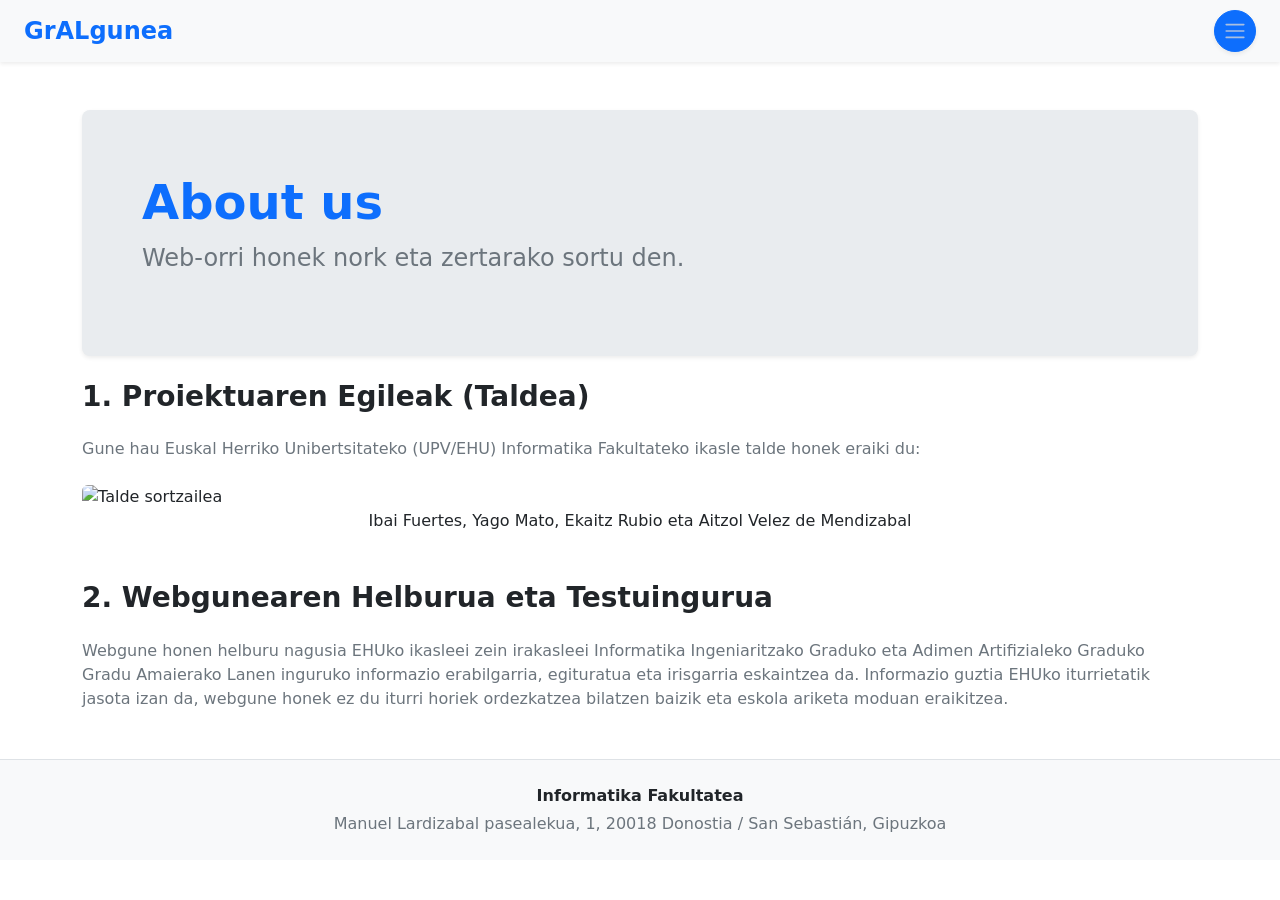
==== about.html @ 11b8554e "about" ====
<!DOCTYPE html>
<html lang="eu" data-bs-theme="light">
<head>
    <meta charset="UTF-8">
    <meta name="viewport" content="width=device-width, initial-scale=1.0">
    <title>About Us</title>
    <link href="https://cdn.jsdelivr.net/npm/bootstrap@5.3.2/dist/css/bootstrap.min.css" rel="stylesheet" integrity="sha384-T3c6CoIi6uLrA9TneNEoa7RxnatzjcDSCmG1MXxSR1GAsXEV/Dwwykc2MPK8M2HN" crossorigin="anonymous">
    <script src="https://cdn.jsdelivr.net/npm/bootstrap@5.3.2/dist/js/bootstrap.bundle.min.js" integrity="sha384-C6RzsynM9kWDrMNeT87bh95OGNyZPhcTNXj1NW7RuBCsyN/o0jlpcV8Qyq46cDfL" crossorigin="anonymous"></script> 
</head>

<body>
    <!-- Nabigazio Barra Bateratua -->
    <nav class="navbar bg-body-tertiary shadow-sm sticky-top">
        <div class="container-fluid px-4">
            <a class="navbar-brand fw-bold fs-4 text-primary" href="./index.html">GrALgunea</a>
            
            <div class="d-flex align-items-center gap-2">
                <!-- Menua zabaltzeko botoia (Eskuinera mugitzen den Drawer-a aktibatzen du) -->
                <button class="btn btn-primary d-flex align-items-center justify-content-center p-2 rounded-circle shadow-sm" type="button" data-bs-toggle="offcanvas" data-bs-target="#rightDrawer" aria-controls="rightDrawer" aria-label="Toggle navigation" style="width: 42px; height: 42px;">
                    <span class="navbar-toggler-icon" style="filter: invert(1);"></span>
                </button>
            </div>
        </div>
    </nav>

    <!-- Eskuinetik Ateratzen Den Menua (Offcanvas Drawer) -->
    <div class="offcanvas offcanvas-end" tabindex="-1" id="rightDrawer" aria-labelledby="rightDrawerLabel">
        <div class="offcanvas-header border-bottom">
            <h5 class="offcanvas-title fw-bold text-primary" id="rightDrawerLabel">Menu Nagusia</h5>
            <button type="button" class="btn-close" data-bs-dismiss="offcanvas" aria-label="Close"></button>
        </div>
        <div class="offcanvas-body">
            <ul class="navbar-nav fs-5">
                <li class="nav-item mb-2">
                    <a class="nav-link" href="./index.html">🏠 Hasiera</a>
                </li>
                <li class="nav-item mb-2">
                    <a class="nav-link active fw-semibold text-primary" aria-current="page" href="./egutegia.html">📅 Egutegia</a>
                </li>
                <li class="nav-item mb-2">
                    <a class="nav-link" href="./memoriak.html">📄 Memoriak</a>
                </li>
                <li class="nav-item mb-2">
                    <a class="nav-link" href="./galdetegia.html">❓ Galdetegia</a>
                </li>
                <li class="nav-item dropdown mb-2">
                    <a class="nav-link dropdown-toggle" href="#" role="button" data-bs-toggle="dropdown" aria-expanded="false">
                        ⚖️ Araudia
                    </a>
                    <ul class="dropdown-menu border-0 shadow-sm ps-3 bg-body-tertiary">
                        <li><a class="dropdown-item py-2" href="./iaaraudia.html">Informatika Ingeniaritza</a></li>
                        <li><a class="dropdown-item py-2" href="./infoaraudia.html">Adimen Artifiziala</a></li>
                        <li><hr class="dropdown-divider"></li>
                        <li><a class="dropdown-item py-2" href="./araudiorokorra.html">Araudi Orokorra</a></li>
                    </ul>
                </li>
                <li class="nav-item mb-2">
                    <a class="nav-link" href="./about.html">👥 About Us</a>
                </li>
            </ul>
        </div>
    </div>

    <!-- Edukia -->
    <div class="container my-5">
        <div class="p-5 mb-4 bg-body-secondary rounded-3 shadow-sm">
            <div class="container-fluid py-3">
                <h1 class="display-5 fw-bold text-primary">About us</h1>
                <p class="col-md-10 fs-4 text-secondary">Web-orri honek nork eta zertarako sortu den.</p>
                <!-- <p class="lead">Gradu Amaierako Lana arrakastaz bideratzeko, funtsezkoa da urrats bakoitza garaiz eta forman egitea. Hemen aurkituko dituzu ikasturtean zehar jarraitu beharreko fase nagusiak eta deialdi desberdinen epeak.</p> -->
            </div>
        </div>

        <section class="mb-5">
            <h2 class="h3 mb-4 text-body fw-bold">1. Proiektuaren Egileak (Taldea)</h2>
            <p class="text-secondary mb-4">Gune hau Euskal Herriko Unibertsitateko (UPV/EHU) Informatika Fakultateko ikasle talde honek eraiki du:</p>
            
            <img src="img/us.png" class="img-fluid d-block mx-auto rounded" alt="Talde sortzailea">
            
            <p class="text-center">Ibai Fuertes, Yago Mato, Ekaitz Rubio eta Aitzol Velez de Mendizabal</p>
        </section>

        <section class="mb-5">
            <h2 class="h3 mb-4 text-body fw-bold">2. Webgunearen Helburua eta Testuingurua</h2>
            <p class="text-secondary mb-4">Webgune honen helburu nagusia EHUko ikasleei zein irakasleei Informatika Ingeniaritzako Graduko eta Adimen Artifizialeko Graduko Gradu Amaierako Lanen inguruko informazio erabilgarria, egituratua eta irisgarria eskaintzea da. Informazio guztia EHUko iturrietatik jasota izan da, webgune honek ez du iturri horiek ordezkatzea bilatzen baizik eta eskola ariketa moduan eraikitzea.</p>
        </section>
    </div>

    <!-- Oina -->
    <footer class="bg-body-tertiary text-body py-4 mt-5 border-top">
        <div class="container text-center">
            <p class="mb-1 fw-bold">Informatika Fakultatea</p>
            <p class="mb-0 text-secondary">Manuel Lardizabal pasealekua, 1, 20018 Donostia / San Sebastián, Gipuzkoa</p>
        </div>
    </footer>
</body>
</html>
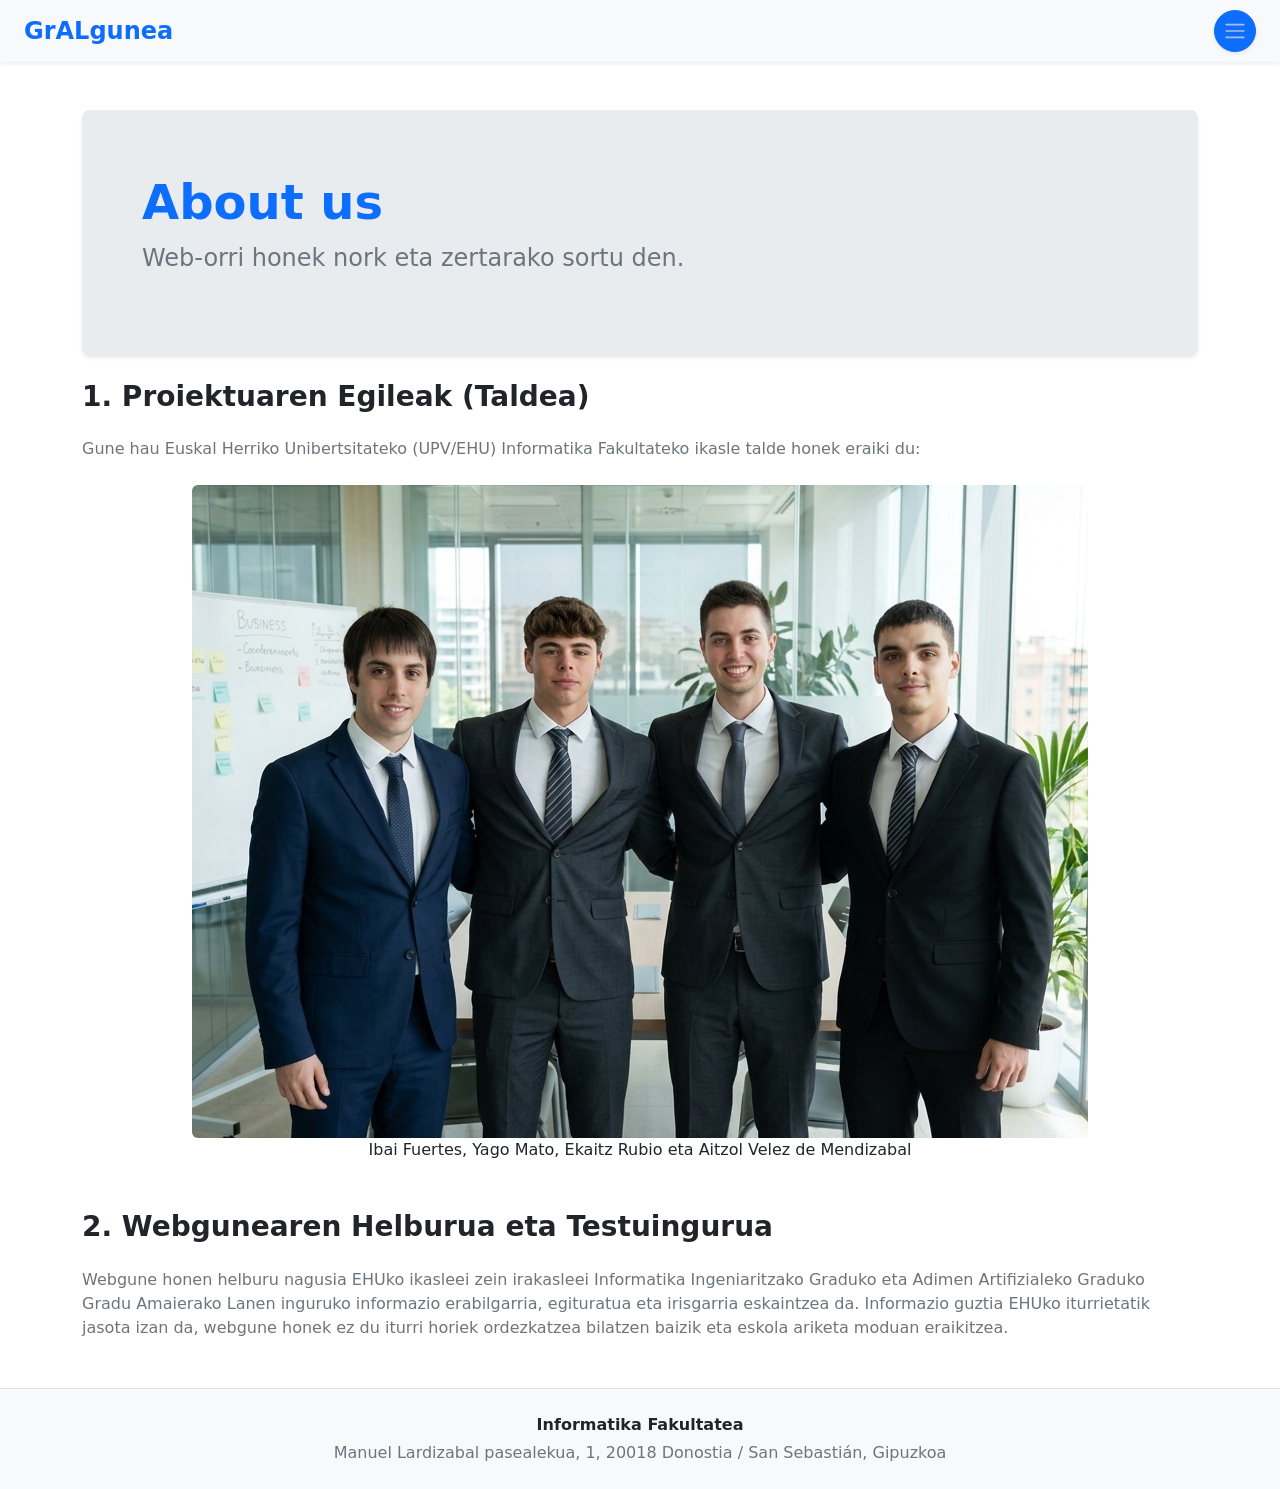
==== commit f96f8e90: "araudia eguneratuta" ====
--- a/about.html
+++ b/about.html
@@ -35,7 +35,7 @@
                     <a class="nav-link" href="./index.html">🏠 Hasiera</a>
                 </li>
                 <li class="nav-item mb-2">
-                    <a class="nav-link active fw-semibold text-primary" aria-current="page" href="./egutegia.html">📅 Egutegia</a>
+                    <a class="nav-link" href="./egutegia.html">📅 Egutegia</a>
                 </li>
                 <li class="nav-item mb-2">
                     <a class="nav-link" href="./memoriak.html">📄 Memoriak</a>
@@ -44,15 +44,7 @@
                     <a class="nav-link" href="./galdetegia.html">❓ Galdetegia</a>
                 </li>
                 <li class="nav-item dropdown mb-2">
-                    <a class="nav-link dropdown-toggle" href="#" role="button" data-bs-toggle="dropdown" aria-expanded="false">
-                        ⚖️ Araudia
-                    </a>
-                    <ul class="dropdown-menu border-0 shadow-sm ps-3 bg-body-tertiary">
-                        <li><a class="dropdown-item py-2" href="./iaaraudia.html">Informatika Ingeniaritza</a></li>
-                        <li><a class="dropdown-item py-2" href="./infoaraudia.html">Adimen Artifiziala</a></li>
-                        <li><hr class="dropdown-divider"></li>
-                        <li><a class="dropdown-item py-2" href="./araudiorokorra.html">Araudi Orokorra</a></li>
-                    </ul>
+                    <a class="nav-link" href="./araudiorokorra.html">⚖️ Araudia</a>
                 </li>
                 <li class="nav-item mb-2">
                     <a class="nav-link" href="./about.html">👥 About Us</a>
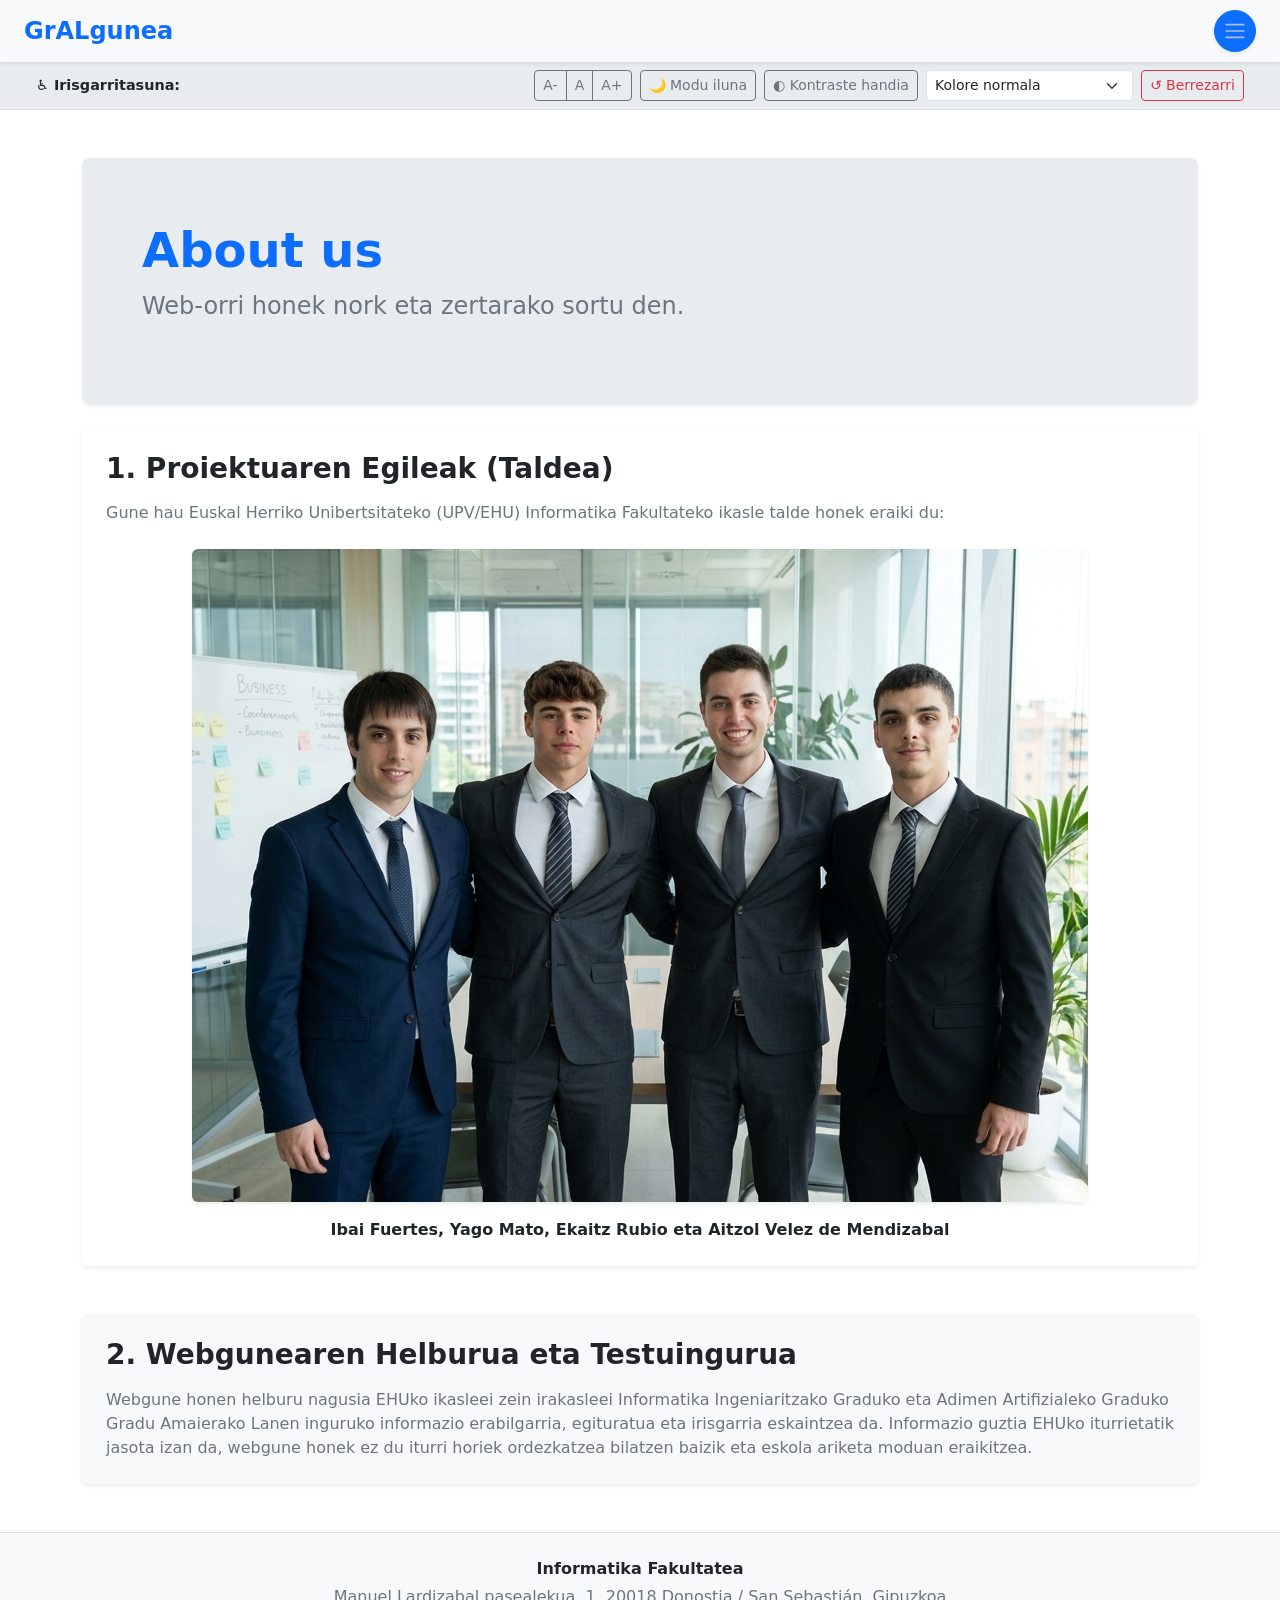
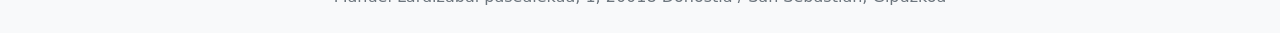
==== commit 07b5816e: "Irisgarritasuna" ====
--- a/about.html
+++ b/about.html
@@ -3,36 +3,100 @@
 <head>
     <meta charset="UTF-8">
     <meta name="viewport" content="width=device-width, initial-scale=1.0">
-    <title>About Us</title>
+    <title>About Us - GrALgunea</title>
     <link href="https://cdn.jsdelivr.net/npm/bootstrap@5.3.2/dist/css/bootstrap.min.css" rel="stylesheet" integrity="sha384-T3c6CoIi6uLrA9TneNEoa7RxnatzjcDSCmG1MXxSR1GAsXEV/Dwwykc2MPK8M2HN" crossorigin="anonymous">
-    <script src="https://cdn.jsdelivr.net/npm/bootstrap@5.3.2/dist/js/bootstrap.bundle.min.js" integrity="sha384-C6RzsynM9kWDrMNeT87bh95OGNyZPhcTNXj1NW7RuBCsyN/o0jlpcV8Qyq46cDfL" crossorigin="anonymous"></script> 
+    <link rel="stylesheet" href="./css/style.css">
+    <script src="https://cdn.jsdelivr.net/npm/bootstrap@5.3.2/dist/js/bootstrap.bundle.min.js" integrity="sha384-C6RzsynM9kWDrMNeT87bh95OGNyZPhcTNXj1NW7RuBCsyN/o0jlpcV8Qyq46cDfL" crossorigin="anonymous"></script>
 </head>
 
 <body>
+    <!-- SVG iragazkiak daltonismo motetarako -->
+    <svg xmlns="http://www.w3.org/2000/svg" class="d-none" aria-hidden="true">
+        <defs>
+            <filter id="protanopia-filter">
+                <feColorMatrix type="matrix" values="
+                    0.567 0.433 0.000 0 0
+                    0.558 0.442 0.000 0 0
+                    0.000 0.242 0.758 0 0
+                    0.000 0.000 0.000 1 0" />
+            </filter>
+            <filter id="deuteranopia-filter">
+                <feColorMatrix type="matrix" values="
+                    0.625 0.375 0.000 0 0
+                    0.700 0.300 0.000 0 0
+                    0.000 0.300 0.700 0 0
+                    0.000 0.000 0.000 1 0" />
+            </filter>
+            <filter id="tritanopia-filter">
+                <feColorMatrix type="matrix" values="
+                    0.950 0.050 0.000 0 0
+                    0.000 0.433 0.567 0 0
+                    0.000 0.475 0.525 0 0
+                    0.000 0.000 0.000 1 0" />
+            </filter>
+        </defs>
+    </svg>
+
     <!-- Nabigazio Barra Bateratua -->
     <nav class="navbar bg-body-tertiary shadow-sm sticky-top">
         <div class="container-fluid px-4">
-            <a class="navbar-brand fw-bold fs-4 text-primary" href="./index.html">GrALgunea</a>
-            
+            <a class="navbar-brand fw-bold fs-4 text-primary" href="./hasiera.html">GrALgunea</a>
+
             <div class="d-flex align-items-center gap-2">
-                <!-- Menua zabaltzeko botoia (Eskuinera mugitzen den Drawer-a aktibatzen du) -->
-                <button class="btn btn-primary d-flex align-items-center justify-content-center p-2 rounded-circle shadow-sm" type="button" data-bs-toggle="offcanvas" data-bs-target="#rightDrawer" aria-controls="rightDrawer" aria-label="Toggle navigation" style="width: 42px; height: 42px;">
+                <button class="btn btn-primary d-flex align-items-center justify-content-center p-2 rounded-circle shadow-sm" type="button" data-bs-toggle="offcanvas" data-bs-target="#rightDrawer" aria-controls="rightDrawer" aria-label="Menua ireki" style="width: 42px; height: 42px;">
                     <span class="navbar-toggler-icon" style="filter: invert(1);"></span>
                 </button>
             </div>
         </div>
     </nav>
 
+    <!-- Bigarren Barra: Irisgarritasun Aukerak -->
+    <div class="a11y-bar bg-body-secondary border-bottom py-2 px-4" role="region" aria-label="Irisgarritasun aukerak">
+        <div class="container-fluid d-flex flex-wrap align-items-center justify-content-between gap-2">
+            <span class="fw-semibold text-body">♿ Irisgarritasuna:</span>
+
+            <div class="d-flex flex-wrap align-items-center gap-2">
+                <div class="btn-group btn-group-sm" role="group" aria-label="Letra tamaina">
+                    <button type="button" class="btn btn-outline-secondary" id="btn-font-dec" title="Letra txikiagotu">A-</button>
+                    <button type="button" class="btn btn-outline-secondary" id="btn-font-reset" title="Letra tamaina lehenetsia">A</button>
+                    <button type="button" class="btn btn-outline-secondary" id="btn-font-inc" title="Letra handitu">A+</button>
+                </div>
+
+                <button type="button" class="btn btn-sm btn-outline-secondary" id="btn-theme-toggle" aria-label="Aldatu modu argia edo iluna">
+                    <span id="theme-icon">🌙</span> <span id="theme-label">Modu iluna</span>
+                </button>
+
+                <button type="button" class="btn btn-sm btn-outline-secondary" id="btn-contrast-toggle" aria-pressed="false">
+                    ◐ Kontraste handia
+                </button>
+
+                <div class="d-flex align-items-center gap-1">
+                    <label for="select-colorblind" class="visually-hidden">Daltonismo mota</label>
+                    <select id="select-colorblind" class="form-select form-select-sm" style="width: auto;" aria-label="Daltonismo mota aukeratu">
+                        <option value="none">Kolore normala</option>
+                        <option value="protanopia">Protanopia (Gorria)</option>
+                        <option value="deuteranopia">Deuteranopia (Berdea)</option>
+                        <option value="tritanopia">Tritanopia (Urdina)</option>
+                    </select>
+                </div>
+
+                <button type="button" class="btn btn-sm btn-outline-danger" id="btn-a11y-reset" title="Aukera guztiak berrezarri">
+                    ↺ Berrezarri
+                </button>
+            </div>
+        </div>
+    </div>
+
     <!-- Eskuinetik Ateratzen Den Menua (Offcanvas Drawer) -->
     <div class="offcanvas offcanvas-end" tabindex="-1" id="rightDrawer" aria-labelledby="rightDrawerLabel">
         <div class="offcanvas-header border-bottom">
             <h5 class="offcanvas-title fw-bold text-primary" id="rightDrawerLabel">Menu Nagusia</h5>
-            <button type="button" class="btn-close" data-bs-dismiss="offcanvas" aria-label="Close"></button>
+            <button type="button" class="btn-close" data-bs-dismiss="offcanvas" aria-label="Itxi"></button>
         </div>
         <div class="offcanvas-body">
             <ul class="navbar-nav fs-5">
                 <li class="nav-item mb-2">
-                    <a class="nav-link" href="./index.html">🏠 Hasiera</a>
+                    <a class="nav-link" href="./hasiera.html">🏠 Hasiera</a>
                 </li>
                 <li class="nav-item mb-2">
                     <a class="nav-link" href="./egutegia.html">📅 Egutegia</a>
@@ -43,47 +107,58 @@
                 <li class="nav-item mb-2">
                     <a class="nav-link" href="./galdetegia.html">❓ Galdetegia</a>
                 </li>
-                <li class="nav-item dropdown mb-2">
-                    <a class="nav-link" href="./araudiorokorra.html">⚖️ Araudia</a>
+                <li class="nav-item mb-2">
+                    <a class="nav-link" href="./araudia.html">⚖️ Araudia</a>
                 </li>
                 <li class="nav-item mb-2">
-                    <a class="nav-link" href="./about.html">👥 About Us</a>
+                    <a class="nav-link active fw-semibold text-primary" aria-current="page" href="./about.html">👥 About Us</a>
                 </li>
             </ul>
         </div>
     </div>
 
     <!-- Edukia -->
-    <div class="container my-5">
-        <div class="p-5 mb-4 bg-body-secondary rounded-3 shadow-sm">
-            <div class="container-fluid py-3">
-                <h1 class="display-5 fw-bold text-primary">About us</h1>
-                <p class="col-md-10 fs-4 text-secondary">Web-orri honek nork eta zertarako sortu den.</p>
-                <!-- <p class="lead">Gradu Amaierako Lana arrakastaz bideratzeko, funtsezkoa da urrats bakoitza garaiz eta forman egitea. Hemen aurkituko dituzu ikasturtean zehar jarraitu beharreko fase nagusiak eta deialdi desberdinen epeak.</p> -->
+    <div id="a11y-target">
+        <div class="container my-5">
+            <div class="p-5 mb-4 bg-body-secondary rounded-3 shadow-sm">
+                <div class="container-fluid py-3">
+                    <h1 class="display-5 fw-bold text-primary">About us</h1>
+                    <p class="col-md-10 fs-4 text-secondary">Web-orri honek nork eta zertarako sortu den.</p>
+                </div>
             </div>
+
+            <section class="mb-5">
+                <div class="card shadow-sm border-0">
+                    <div class="card-body p-4">
+                        <h2 class="h3 mb-3 text-body fw-bold">1. Proiektuaren Egileak (Taldea)</h2>
+                        <p class="text-secondary mb-4">Gune hau Euskal Herriko Unibertsitateko (UPV/EHU) Informatika Fakultateko ikasle talde honek eraiki du:</p>
+
+                        <img src="./img/us.png" class="img-fluid d-block mx-auto rounded shadow-sm mb-3" alt="Talde sortzailea">
+
+                        <p class="text-center fw-semibold mb-0">Ibai Fuertes, Yago Mato, Ekaitz Rubio eta Aitzol Velez de Mendizabal</p>
+                    </div>
+                </div>
+            </section>
+
+            <section class="mb-5">
+                <div class="card shadow-sm border-0 bg-body-tertiary">
+                    <div class="card-body p-4">
+                        <h2 class="h3 mb-3 text-body fw-bold">2. Webgunearen Helburua eta Testuingurua</h2>
+                        <p class="text-secondary mb-0">Webgune honen helburu nagusia EHUko ikasleei zein irakasleei Informatika Ingeniaritzako Graduko eta Adimen Artifizialeko Graduko Gradu Amaierako Lanen inguruko informazio erabilgarria, egituratua eta irisgarria eskaintzea da. Informazio guztia EHUko iturrietatik jasota izan da, webgune honek ez du iturri horiek ordezkatzea bilatzen baizik eta eskola ariketa moduan eraikitzea.</p>
+                    </div>
+                </div>
+            </section>
         </div>
 
-        <section class="mb-5">
-            <h2 class="h3 mb-4 text-body fw-bold">1. Proiektuaren Egileak (Taldea)</h2>
-            <p class="text-secondary mb-4">Gune hau Euskal Herriko Unibertsitateko (UPV/EHU) Informatika Fakultateko ikasle talde honek eraiki du:</p>
-            
-            <img src="img/us.png" class="img-fluid d-block mx-auto rounded" alt="Talde sortzailea">
-            
-            <p class="text-center">Ibai Fuertes, Yago Mato, Ekaitz Rubio eta Aitzol Velez de Mendizabal</p>
-        </section>
-
-        <section class="mb-5">
-            <h2 class="h3 mb-4 text-body fw-bold">2. Webgunearen Helburua eta Testuingurua</h2>
-            <p class="text-secondary mb-4">Webgune honen helburu nagusia EHUko ikasleei zein irakasleei Informatika Ingeniaritzako Graduko eta Adimen Artifizialeko Graduko Gradu Amaierako Lanen inguruko informazio erabilgarria, egituratua eta irisgarria eskaintzea da. Informazio guztia EHUko iturrietatik jasota izan da, webgune honek ez du iturri horiek ordezkatzea bilatzen baizik eta eskola ariketa moduan eraikitzea.</p>
-        </section>
+        <!-- Oina -->
+        <footer class="bg-body-tertiary text-body py-4 mt-5 border-top">
+            <div class="container text-center">
+                <p class="mb-1 fw-bold">Informatika Fakultatea</p>
+                <p class="mb-0 text-secondary">Manuel Lardizabal pasealekua, 1, 20018 Donostia / San Sebastián, Gipuzkoa</p>
+            </div>
+        </footer>
     </div>
 
-    <!-- Oina -->
-    <footer class="bg-body-tertiary text-body py-4 mt-5 border-top">
-        <div class="container text-center">
-            <p class="mb-1 fw-bold">Informatika Fakultatea</p>
-            <p class="mb-0 text-secondary">Manuel Lardizabal pasealekua, 1, 20018 Donostia / San Sebastián, Gipuzkoa</p>
-        </div>
-    </footer>
+    <script src="./js/script.js"></script>
 </body>
 </html>
--- a/css/style.css
+++ b/css/style.css
@@ -0,0 +1,42 @@
+:root {
+    --font-scale: 1;
+}
+
+html {
+    font-size: calc(16px * var(--font-scale));
+}
+
+/* Kontraste handia */
+html.a11y-high-contrast body {
+    filter: contrast(1.25);
+}
+
+html.a11y-high-contrast .card,
+html.a11y-high-contrast .list-group-item,
+html.a11y-high-contrast .form-select,
+html.a11y-high-contrast .btn {
+    border-width: 2px !important;
+}
+
+html.a11y-high-contrast a:not(.btn) {
+    text-decoration: underline;
+    font-weight: 600;
+}
+
+/* Daltonismo profilak */
+html.a11y-vision-protanopia #a11y-target {
+    filter: url("#protanopia-filter");
+}
+
+html.a11y-vision-deuteranopia #a11y-target {
+    filter: url("#deuteranopia-filter");
+}
+
+html.a11y-vision-tritanopia #a11y-target {
+    filter: url("#tritanopia-filter");
+}
+
+/* Irisgarritasun barra */
+.a11y-bar {
+    font-size: 0.9rem;
+}
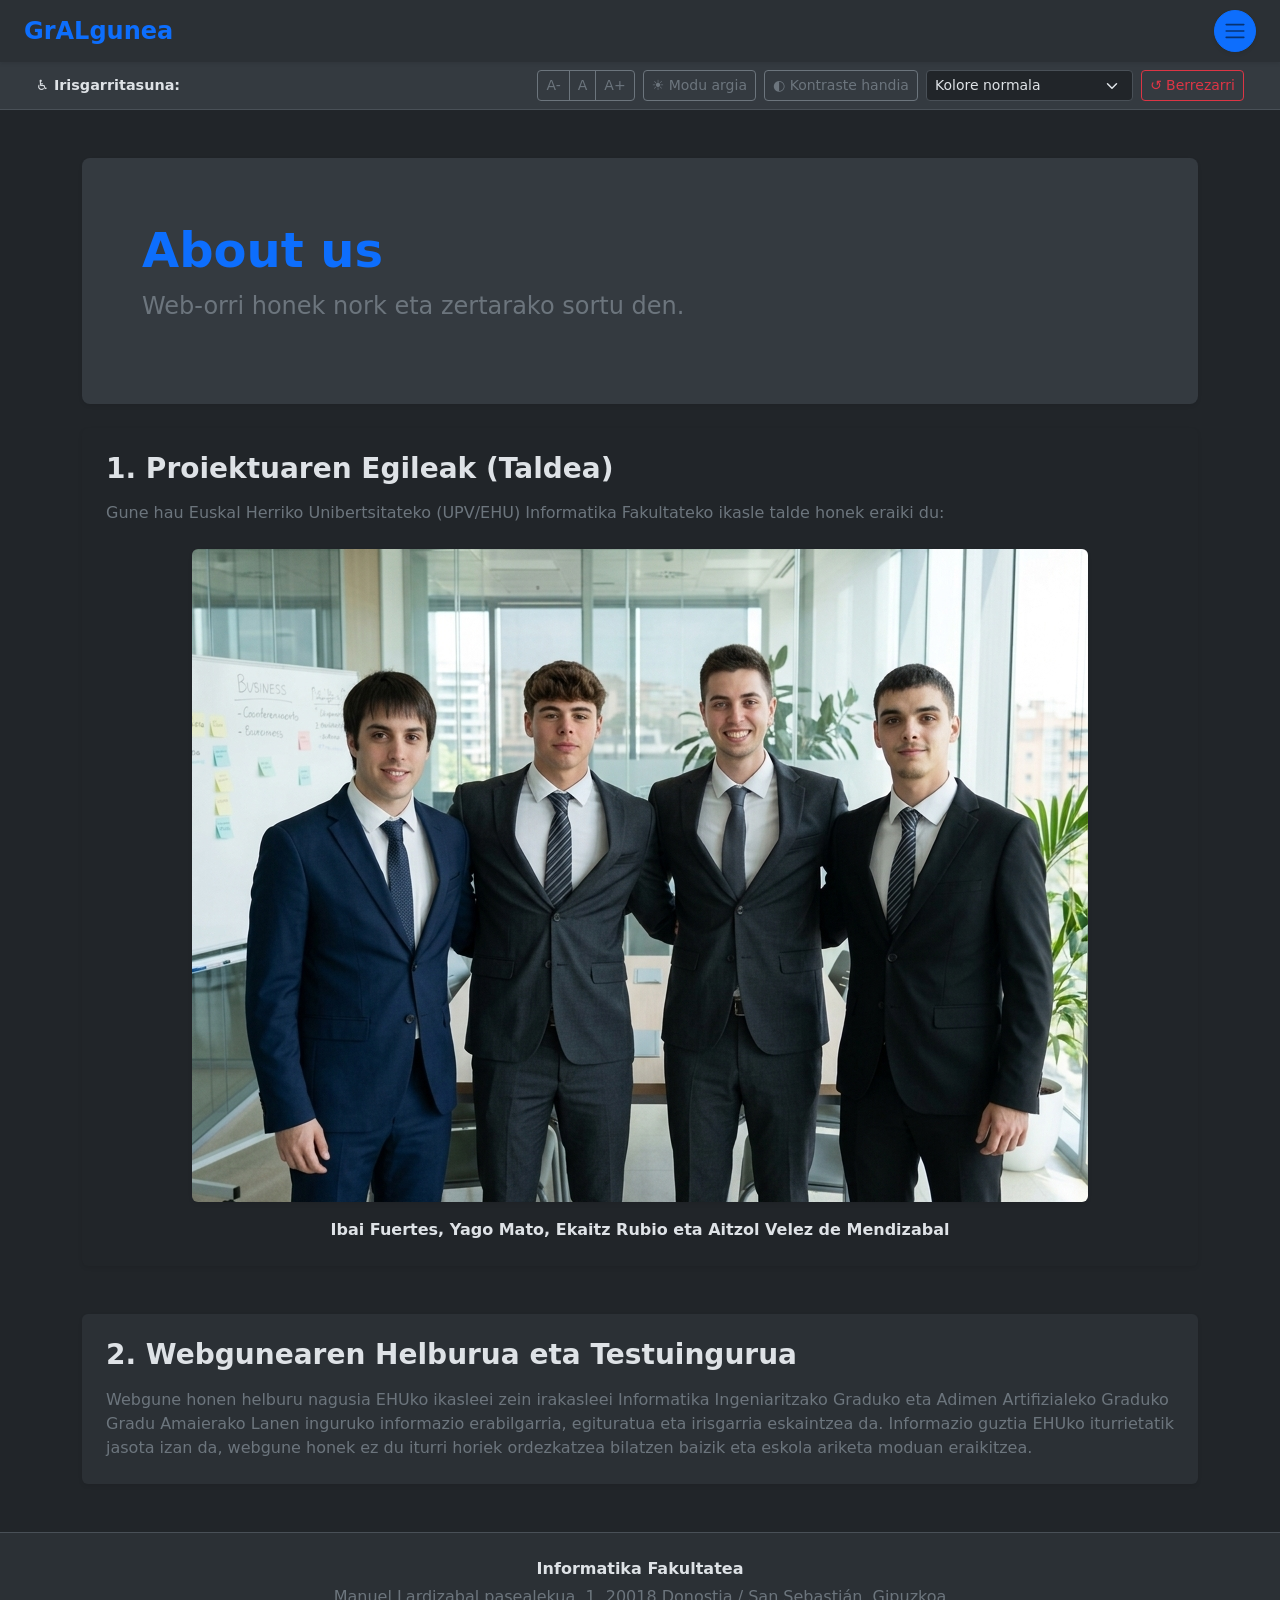
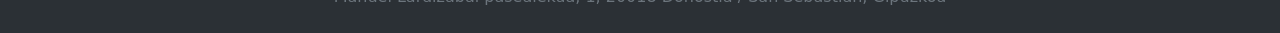
==== commit bf330e8d: "sobreescalado arreglado" ====
--- a/about.html
+++ b/about.html
@@ -1,5 +1,5 @@
 <!DOCTYPE html>
-<html lang="eu" data-bs-theme="light">
+<html lang="eu" data-bs-theme="dark">
 <head>
     <meta charset="UTF-8">
     <meta name="viewport" content="width=device-width, initial-scale=1.0">
@@ -108,7 +108,7 @@
                     <a class="nav-link" href="./galdetegia.html">❓ Galdetegia</a>
                 </li>
                 <li class="nav-item mb-2">
-                    <a class="nav-link" href="./araudia.html">⚖️ Araudia</a>
+                    <a class="nav-link" href="./araudiorokorra.html">⚖️ Araudia</a>
                 </li>
                 <li class="nav-item mb-2">
                     <a class="nav-link active fw-semibold text-primary" aria-current="page" href="./about.html">👥 About Us</a>
--- a/css/style.css
+++ b/css/style.css
@@ -3,7 +3,115 @@
 }
 
 html {
-    font-size: calc(16px * var(--font-scale));
+    font-size: 16px;
+}
+
+#a11y-target {
+    font-size: calc(1rem * var(--font-scale));
+}
+
+#a11y-target h1,
+#a11y-target .h1 {
+    font-size: clamp(1.375em, calc(1.375em + 1.5vw), 2.5em);
+}
+
+#a11y-target h2,
+#a11y-target .h2 {
+    font-size: clamp(1.325em, calc(1.325em + 0.9vw), 2em);
+}
+
+#a11y-target h3,
+#a11y-target .h3 {
+    font-size: clamp(1.3em, calc(1.3em + 0.6vw), 1.75em);
+}
+
+#a11y-target h4,
+#a11y-target .h4 {
+    font-size: clamp(1.275em, calc(1.275em + 0.3vw), 1.5em);
+}
+
+#a11y-target h5,
+#a11y-target .h5 {
+    font-size: 1.25em;
+}
+
+#a11y-target h6,
+#a11y-target .h6 {
+    font-size: 1em;
+}
+
+#a11y-target .display-1 {
+    font-size: clamp(1.625em, calc(1.625em + 4.5vw), 5em);
+}
+
+#a11y-target .display-2 {
+    font-size: clamp(1.575em, calc(1.575em + 3.9vw), 4.5em);
+}
+
+#a11y-target .display-3 {
+    font-size: clamp(1.525em, calc(1.525em + 3.3vw), 4em);
+}
+
+#a11y-target .display-4 {
+    font-size: clamp(1.475em, calc(1.475em + 2.7vw), 3.5em);
+}
+
+#a11y-target .display-5 {
+    font-size: clamp(1.425em, calc(1.425em + 2.1vw), 3em);
+}
+
+#a11y-target .display-6 {
+    font-size: clamp(1.375em, calc(1.375em + 1.5vw), 2.5em);
+}
+
+#a11y-target .fs-1 {
+    font-size: 2.5em !important;
+}
+
+#a11y-target .fs-2 {
+    font-size: 2em !important;
+}
+
+#a11y-target .fs-3 {
+    font-size: 1.75em !important;
+}
+
+#a11y-target .fs-4 {
+    font-size: 1.5em !important;
+}
+
+#a11y-target .fs-5 {
+    font-size: 1.25em !important;
+}
+
+#a11y-target .fs-6 {
+    font-size: 1em !important;
+}
+
+#a11y-target .lead {
+    font-size: 1.25em;
+}
+
+#a11y-target .btn,
+#a11y-target .form-control,
+#a11y-target .form-select,
+#a11y-target .form-check-label {
+    font-size: 1em;
+}
+
+#a11y-target .btn-sm {
+    font-size: 0.875em;
+}
+
+#a11y-target .btn-lg {
+    font-size: 1.25em;
+}
+
+@media (max-width: 991.98px) {
+    html.a11y-font-large #a11y-target .row > [class*="col-md-"] {
+        flex: 0 0 100%;
+        max-width: 100%;
+    }
 }
 
 /* Kontraste handia */
@@ -39,4 +147,47 @@
 /* Irisgarritasun barra */
 .a11y-bar {
     font-size: 0.9rem;
+}
+
+.gral-context-image {
+    width: 100%;
+    height: 220px;
+    object-fit: cover;
+}
+
+.gral-context-image-contain {
+    width: 100%;
+    max-height: 260px;
+    object-fit: contain;
+}
+
+.gral-knight-image {
+    width: 100%;
+    max-height: 180px;
+    height: auto;
+    object-fit: contain;
+}
+
+.gral-photo-right {
+    width: 100%;
+    max-height: 280px;
+    height: 280px;
+    object-fit: contain;
+}
+
+.gral-card-photo,
+.gral-phase-image {
+    width: 100%;
+    height: 180px;
+    object-fit: cover;
+}
+
+.gral-quiz-icon {
+    width: 64px;
+    height: 64px;
+    display: inline-flex;
+    align-items: center;
+    justify-content: center;
+    border-radius: 50%;
+    font-size: 1.8rem;
 }
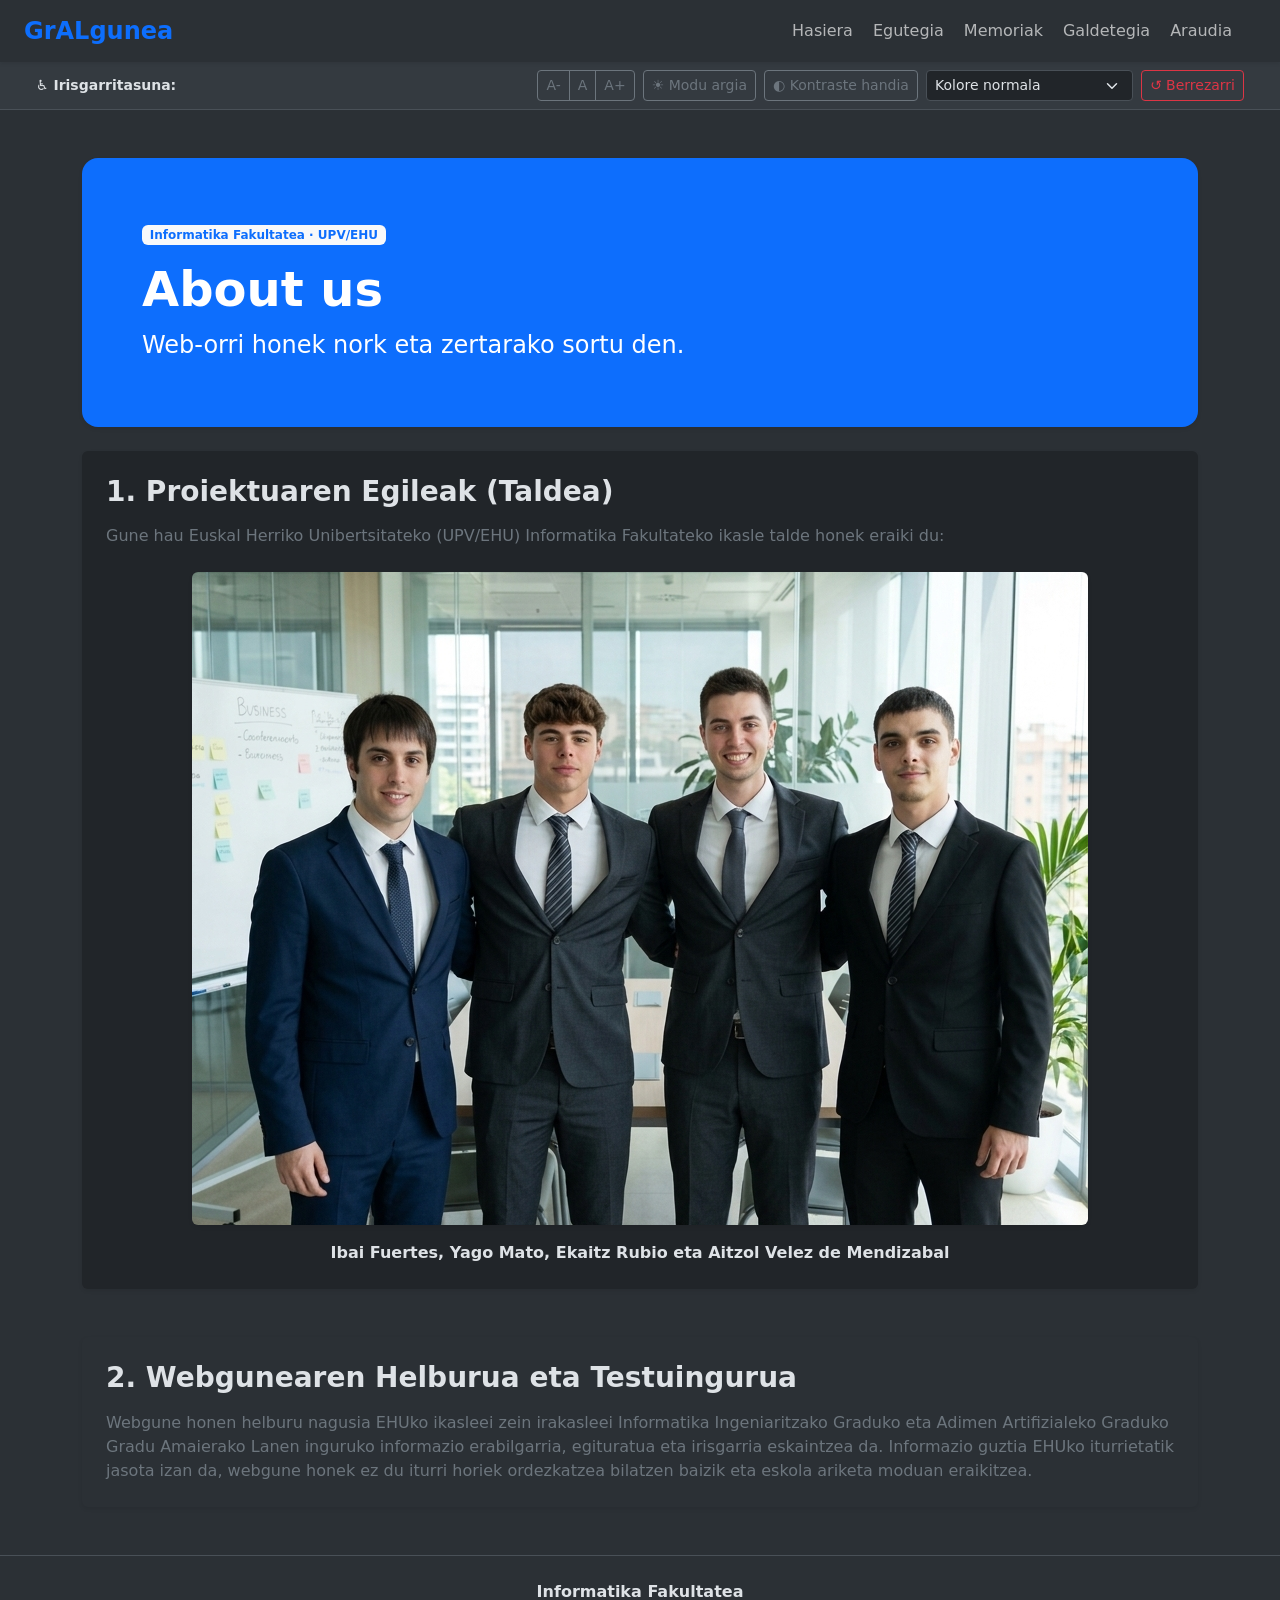
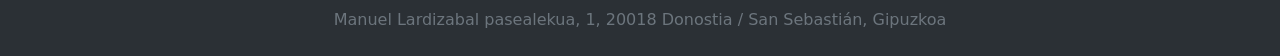
==== commit ca9be29d: "Pagina para tontos, mas intuitiva." ====
--- a/about.html
+++ b/about.html
@@ -9,25 +9,25 @@
     <script src="https://cdn.jsdelivr.net/npm/bootstrap@5.3.2/dist/js/bootstrap.bundle.min.js" integrity="sha384-C6RzsynM9kWDrMNeT87bh95OGNyZPhcTNXj1NW7RuBCsyN/o0jlpcV8Qyq46cDfL" crossorigin="anonymous"></script>
 </head>
 
-<body>
+<body class="bg-body-tertiary">
     <!-- SVG iragazkiak daltonismo motetarako -->
-    <svg xmlns="http://www.w3.org/2000/svg" class="d-none" aria-hidden="true">
+    <svg xmlns="http://www.w3.org/2000/svg" class="visually-hidden" aria-hidden="true">
         <defs>
-            <filter id="protanopia-filter">
+            <filter id="protanopia-filter" color-interpolation-filters="sRGB">
                 <feColorMatrix type="matrix" values="
                     0.567 0.433 0.000 0 0
                     0.558 0.442 0.000 0 0
                     0.000 0.242 0.758 0 0
                     0.000 0.000 0.000 1 0" />
             </filter>
-            <filter id="deuteranopia-filter">
+            <filter id="deuteranopia-filter" color-interpolation-filters="sRGB">
                 <feColorMatrix type="matrix" values="
                     0.625 0.375 0.000 0 0
                     0.700 0.300 0.000 0 0
                     0.000 0.300 0.700 0 0
                     0.000 0.000 0.000 1 0" />
             </filter>
-            <filter id="tritanopia-filter">
+            <filter id="tritanopia-filter" color-interpolation-filters="sRGB">
                 <feColorMatrix type="matrix" values="
                     0.950 0.050 0.000 0 0
                     0.000 0.433 0.567 0 0
@@ -38,20 +38,28 @@
     </svg>
 
     <!-- Nabigazio Barra Bateratua -->
-    <nav class="navbar bg-body-tertiary shadow-sm sticky-top">
+    <a class="visually-hidden-focusable position-fixed top-0 start-0 m-3 p-3 z-3 text-white bg-primary rounded-3" href="#a11y-target">Joan edukira</a>
+    <nav class="navbar navbar-expand-lg bg-body-tertiary shadow-sm sticky-top py-2">
         <div class="container-fluid px-4">
-            <a class="navbar-brand fw-bold fs-4 text-primary" href="./hasiera.html">GrALgunea</a>
+            <a class="navbar-brand fw-bold fs-4 text-primary" href="./index.html">GrALgunea</a>
+            <ul class="navbar-nav flex-row flex-wrap gap-1 ms-lg-auto me-lg-3 d-none d-lg-flex">
+                <li class="nav-item"><a class="nav-link" href="./index.html">Hasiera</a></li>
+                <li class="nav-item"><a class="nav-link" href="./egutegia.html">Egutegia</a></li>
+                <li class="nav-item"><a class="nav-link" href="./memoriak.html">Memoriak</a></li>
+                <li class="nav-item"><a class="nav-link" href="./galdetegia.html">Galdetegia</a></li>
+                <li class="nav-item"><a class="nav-link" href="./araudiorokorra.html">Araudia</a></li>
+            </ul>
 
             <div class="d-flex align-items-center gap-2">
-                <button class="btn btn-primary d-flex align-items-center justify-content-center p-2 rounded-circle shadow-sm" type="button" data-bs-toggle="offcanvas" data-bs-target="#rightDrawer" aria-controls="rightDrawer" aria-label="Menua ireki" style="width: 42px; height: 42px;">
-                    <span class="navbar-toggler-icon" style="filter: invert(1);"></span>
+                <button class="btn btn-outline-primary d-lg-none" type="button" data-bs-toggle="offcanvas" data-bs-target="#rightDrawer" aria-controls="rightDrawer">
+                    <span aria-hidden="true">☰</span> Menua
                 </button>
             </div>
         </div>
     </nav>
 
     <!-- Bigarren Barra: Irisgarritasun Aukerak -->
-    <div class="a11y-bar bg-body-secondary border-bottom py-2 px-4" role="region" aria-label="Irisgarritasun aukerak">
+    <div class="small bg-body-secondary border-bottom py-2 px-4" role="region" aria-label="Irisgarritasun aukerak">
         <div class="container-fluid d-flex flex-wrap align-items-center justify-content-between gap-2">
             <span class="fw-semibold text-body">♿ Irisgarritasuna:</span>
 
@@ -72,7 +80,7 @@
 
                 <div class="d-flex align-items-center gap-1">
                     <label for="select-colorblind" class="visually-hidden">Daltonismo mota</label>
-                    <select id="select-colorblind" class="form-select form-select-sm" style="width: auto;" aria-label="Daltonismo mota aukeratu">
+                    <select id="select-colorblind" class="form-select form-select-sm w-auto" aria-label="Daltonismo mota aukeratu">
                         <option value="none">Kolore normala</option>
                         <option value="protanopia">Protanopia (Gorria)</option>
                         <option value="deuteranopia">Deuteranopia (Berdea)</option>
@@ -96,7 +104,7 @@
         <div class="offcanvas-body">
             <ul class="navbar-nav fs-5">
                 <li class="nav-item mb-2">
-                    <a class="nav-link" href="./hasiera.html">🏠 Hasiera</a>
+                    <a class="nav-link" href="./index.html">🏠 Hasiera</a>
                 </li>
                 <li class="nav-item mb-2">
                     <a class="nav-link" href="./egutegia.html">📅 Egutegia</a>
@@ -120,10 +128,11 @@
     <!-- Edukia -->
     <div id="a11y-target">
         <div class="container my-5">
-            <div class="p-5 mb-4 bg-body-secondary rounded-3 shadow-sm">
+            <div class="p-4 p-md-5 mb-4 bg-primary text-white rounded-4 shadow-sm">
                 <div class="container-fluid py-3">
-                    <h1 class="display-5 fw-bold text-primary">About us</h1>
-                    <p class="col-md-10 fs-4 text-secondary">Web-orri honek nork eta zertarako sortu den.</p>
+                    <span class="badge text-bg-light text-primary mb-3">Informatika Fakultatea · UPV/EHU</span>
+                    <h1 class="display-5 fw-bold">About us</h1>
+                    <p class="col-md-10 fs-4 mb-0">Web-orri honek nork eta zertarako sortu den.</p>
                 </div>
             </div>
 
@@ -161,4 +170,4 @@
 
     <script src="./js/script.js"></script>
 </body>
-</html>+</html>
--- a/css/style.css
+++ b/css/style.css
@@ -1,110 +1,12 @@
 :root {
     --font-scale: 1;
+    --bs-card-border-radius: var(--bs-border-radius-lg);
 }
 
 html {
-    font-size: 16px;
-}
-
-#a11y-target {
-    font-size: calc(1rem * var(--font-scale));
-}
-
-#a11y-target h1,
-#a11y-target .h1 {
-    font-size: clamp(1.375em, calc(1.375em + 1.5vw), 2.5em);
-}
-
-#a11y-target h2,
-#a11y-target .h2 {
-    font-size: clamp(1.325em, calc(1.325em + 0.9vw), 2em);
-}
-
-#a11y-target h3,
-#a11y-target .h3 {
-    font-size: clamp(1.3em, calc(1.3em + 0.6vw), 1.75em);
-}
-
-#a11y-target h4,
-#a11y-target .h4 {
-    font-size: clamp(1.275em, calc(1.275em + 0.3vw), 1.5em);
-}
-
-#a11y-target h5,
-#a11y-target .h5 {
-    font-size: 1.25em;
-}
-
-#a11y-target h6,
-#a11y-target .h6 {
-    font-size: 1em;
-}
-
-#a11y-target .display-1 {
-    font-size: clamp(1.625em, calc(1.625em + 4.5vw), 5em);
-}
-
-#a11y-target .display-2 {
-    font-size: clamp(1.575em, calc(1.575em + 3.9vw), 4.5em);
-}
-
-#a11y-target .display-3 {
-    font-size: clamp(1.525em, calc(1.525em + 3.3vw), 4em);
-}
-
-#a11y-target .display-4 {
-    font-size: clamp(1.475em, calc(1.475em + 2.7vw), 3.5em);
-}
-
-#a11y-target .display-5 {
-    font-size: clamp(1.425em, calc(1.425em + 2.1vw), 3em);
-}
-
-#a11y-target .display-6 {
-    font-size: clamp(1.375em, calc(1.375em + 1.5vw), 2.5em);
-}
-
-#a11y-target .fs-1 {
-    font-size: 2.5em !important;
-}
-
-#a11y-target .fs-2 {
-    font-size: 2em !important;
-}
-
-#a11y-target .fs-3 {
-    font-size: 1.75em !important;
-}
-
-#a11y-target .fs-4 {
-    font-size: 1.5em !important;
-}
-
-#a11y-target .fs-5 {
-    font-size: 1.25em !important;
-}
-
-#a11y-target .fs-6 {
-    font-size: 1em !important;
-}
-
-#a11y-target .lead {
-    font-size: 1.25em;
-}
-
-#a11y-target .btn,
-#a11y-target .form-control,
-#a11y-target .form-select,
-#a11y-target .form-check-label {
-    font-size: 1em;
-}
-
-#a11y-target .btn-sm {
-    font-size: 0.875em;
-}
-
-#a11y-target .btn-lg {
-    font-size: 1.25em;
+    font-size: calc(100% * var(--font-scale));
+    scroll-behavior: smooth;
+    scroll-padding-top: 5rem;
 }
 
 @media (max-width: 991.98px) {
@@ -114,21 +16,87 @@
     }
 }
 
-/* Kontraste handia */
+/* High contrast mode separates white text from cyan accents on a dark background. */
+html.a11y-high-contrast {
+    color-scheme: dark;
+    --bs-body-color: #f5f8fa;
+    --bs-body-color-rgb: 245, 248, 250;
+    --bs-body-bg: #071827;
+    --bs-body-bg-rgb: 7, 24, 39;
+    --bs-emphasis-color: #fff;
+    --bs-emphasis-color-rgb: 255, 255, 255;
+    --bs-secondary-color: #f5f8fa;
+    --bs-secondary-color-rgb: 245, 248, 250;
+    --bs-tertiary-color: #f5f8fa;
+    --bs-tertiary-color-rgb: 245, 248, 250;
+    --bs-secondary-bg: #102a3c;
+    --bs-secondary-bg-rgb: 16, 42, 60;
+    --bs-tertiary-bg: #071827;
+    --bs-tertiary-bg-rgb: 7, 24, 39;
+    --bs-border-color: #fff;
+    --bs-border-color-translucent: #fff;
+    --bs-primary: #00e5ff;
+    --bs-primary-rgb: 0, 229, 255;
+    --bs-link-color: #00e5ff;
+    --bs-link-hover-color: #fff;
+}
+
 html.a11y-high-contrast body {
-    filter: contrast(1.25);
+    background-color: #071827;
+    color: #f5f8fa;
+}
+
+html.a11y-high-contrast .text-secondary,
+html.a11y-high-contrast .text-body,
+html.a11y-high-contrast .text-muted {
+    color: #f5f8fa !important;
+}
+
+html.a11y-high-contrast .text-primary,
+html.a11y-high-contrast a:not(.btn) {
+    color: #00e5ff !important;
+}
+
+html.a11y-high-contrast .bg-primary.text-white {
+    color: #071827 !important;
+}
+
+html.a11y-high-contrast .alert {
+    color: #f5f8fa;
+    background-color: #102a3c;
+    border-color: #00e5ff;
 }
 
 html.a11y-high-contrast .card,
 html.a11y-high-contrast .list-group-item,
 html.a11y-high-contrast .form-select,
+html.a11y-high-contrast .form-control,
 html.a11y-high-contrast .btn {
-    border-width: 2px !important;
+    border: 2px solid currentColor;
+}
+
+html.a11y-high-contrast .btn-outline-secondary,
+html.a11y-high-contrast .btn-outline-danger {
+    color: #f5f8fa;
+    border-color: #fff;
+}
+
+html.a11y-high-contrast #btn-contrast-toggle,
+html.a11y-high-contrast .btn-primary,
+html.a11y-high-contrast .badge.text-bg-primary {
+    color: #071827 !important;
+    background-color: #00e5ff !important;
+    border-color: #00e5ff !important;
 }
 
 html.a11y-high-contrast a:not(.btn) {
     text-decoration: underline;
-    font-weight: 600;
+    font-weight: 700;
+}
+
+html.a11y-high-contrast :focus-visible {
+    outline: 3px solid #00e5ff;
+    outline-offset: 3px;
 }
 
 /* Daltonismo profilak */
@@ -144,50 +112,28 @@
     filter: url("#tritanopia-filter");
 }
 
-/* Irisgarritasun barra */
-.a11y-bar {
-    font-size: 0.9rem;
-}
-
+/* Image dimensions are content-specific; Bootstrap handles their width and fit. */
 .gral-context-image {
-    width: 100%;
     height: 220px;
-    object-fit: cover;
-}
-
-.gral-context-image-contain {
-    width: 100%;
-    max-height: 260px;
-    object-fit: contain;
-}
-
-.gral-knight-image {
-    width: 100%;
-    max-height: 180px;
-    height: auto;
-    object-fit: contain;
 }
 
 .gral-photo-right {
-    width: 100%;
     max-height: 280px;
     height: 280px;
-    object-fit: contain;
 }
 
-.gral-card-photo,
 .gral-phase-image {
-    width: 100%;
     height: 180px;
-    object-fit: cover;
 }
 
 .gral-quiz-icon {
-    width: 64px;
-    height: 64px;
-    display: inline-flex;
-    align-items: center;
-    justify-content: center;
-    border-radius: 50%;
-    font-size: 1.8rem;
+    width: 4rem;
+    height: 4rem;
+}
+
+@media (prefers-reduced-motion: reduce) {
+    html {
+        scroll-behavior: auto;
+    }
+
 }
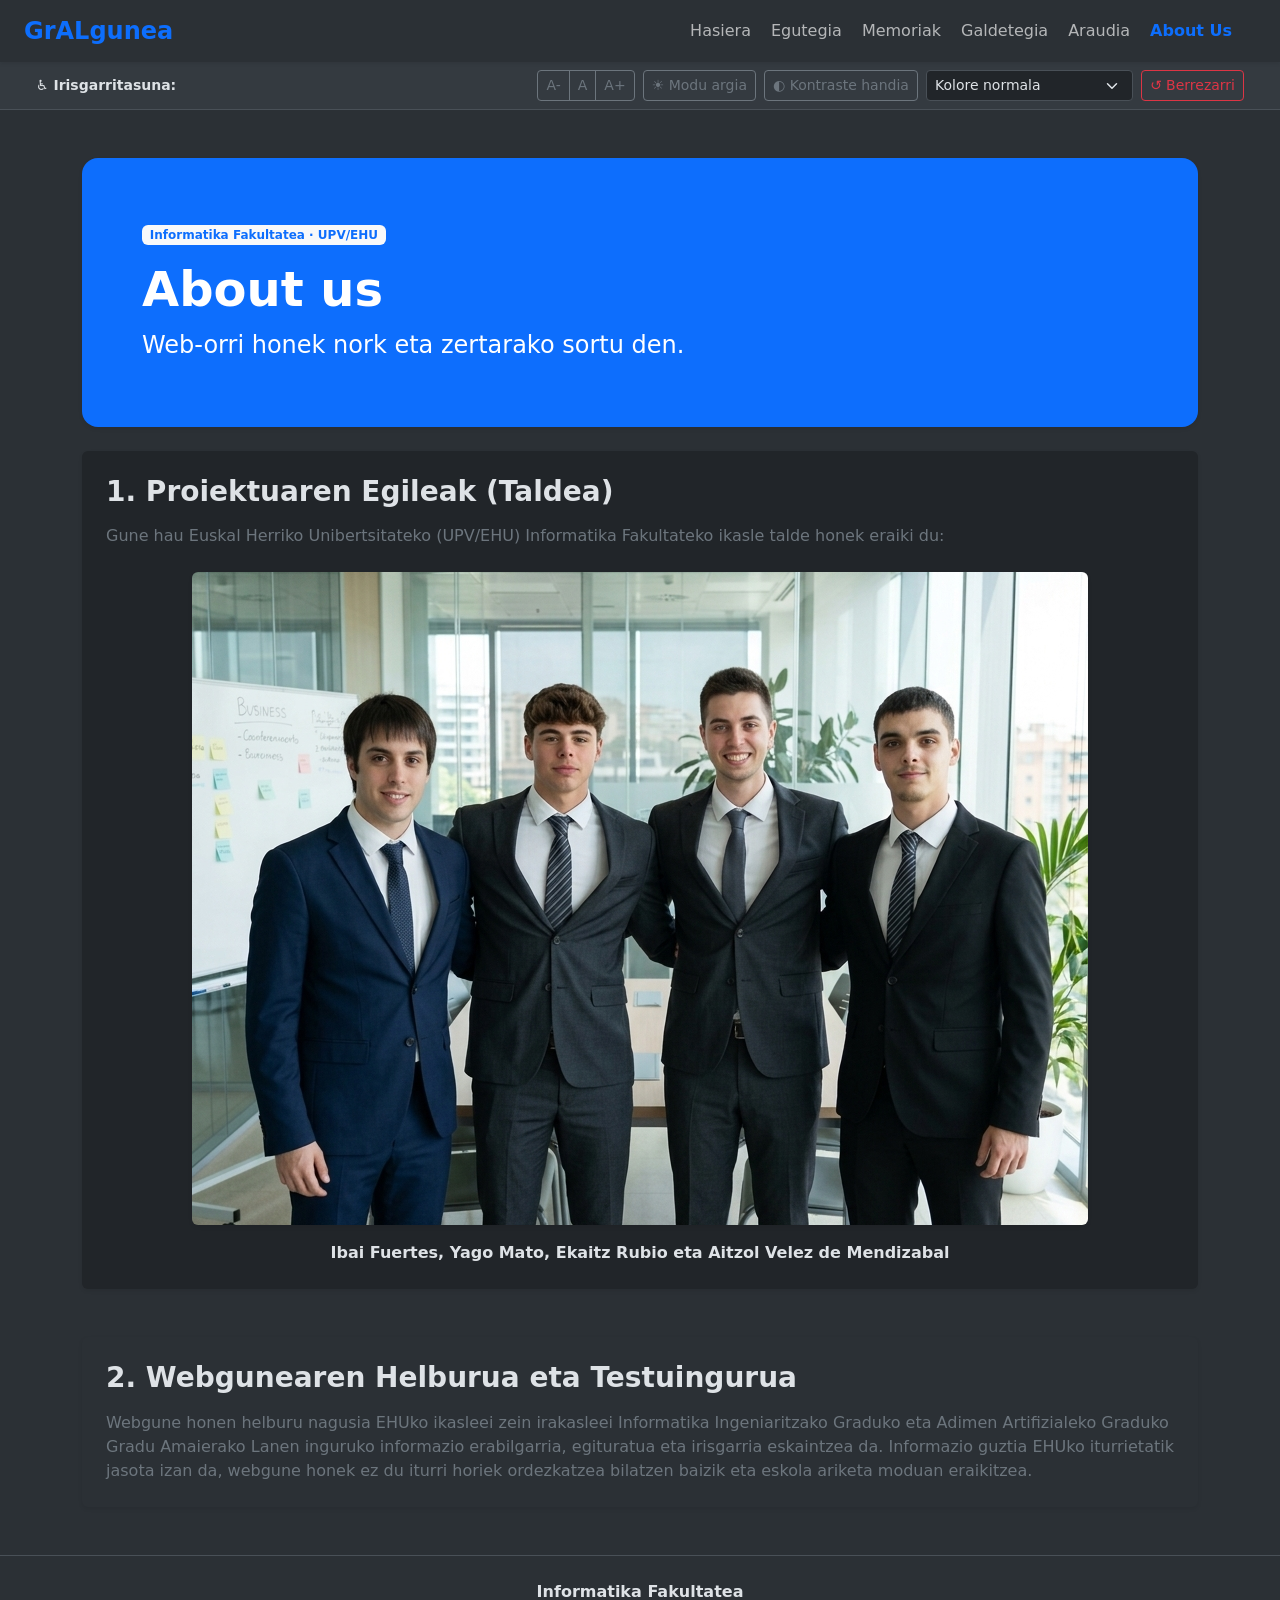
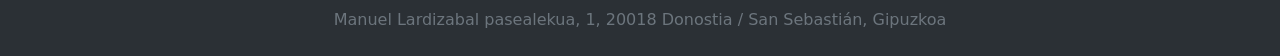
==== commit dc8aeb83: "about us jarrita" ====
--- a/about.html
+++ b/about.html
@@ -48,6 +48,7 @@
                 <li class="nav-item"><a class="nav-link" href="./memoriak.html">Memoriak</a></li>
                 <li class="nav-item"><a class="nav-link" href="./galdetegia.html">Galdetegia</a></li>
                 <li class="nav-item"><a class="nav-link" href="./araudiorokorra.html">Araudia</a></li>
+                <li class="nav-item"><a class="nav-link active fw-semibold text-primary" aria-current="page" href="./about.html">About Us</a></li>
             </ul>
 
             <div class="d-flex align-items-center gap-2">
